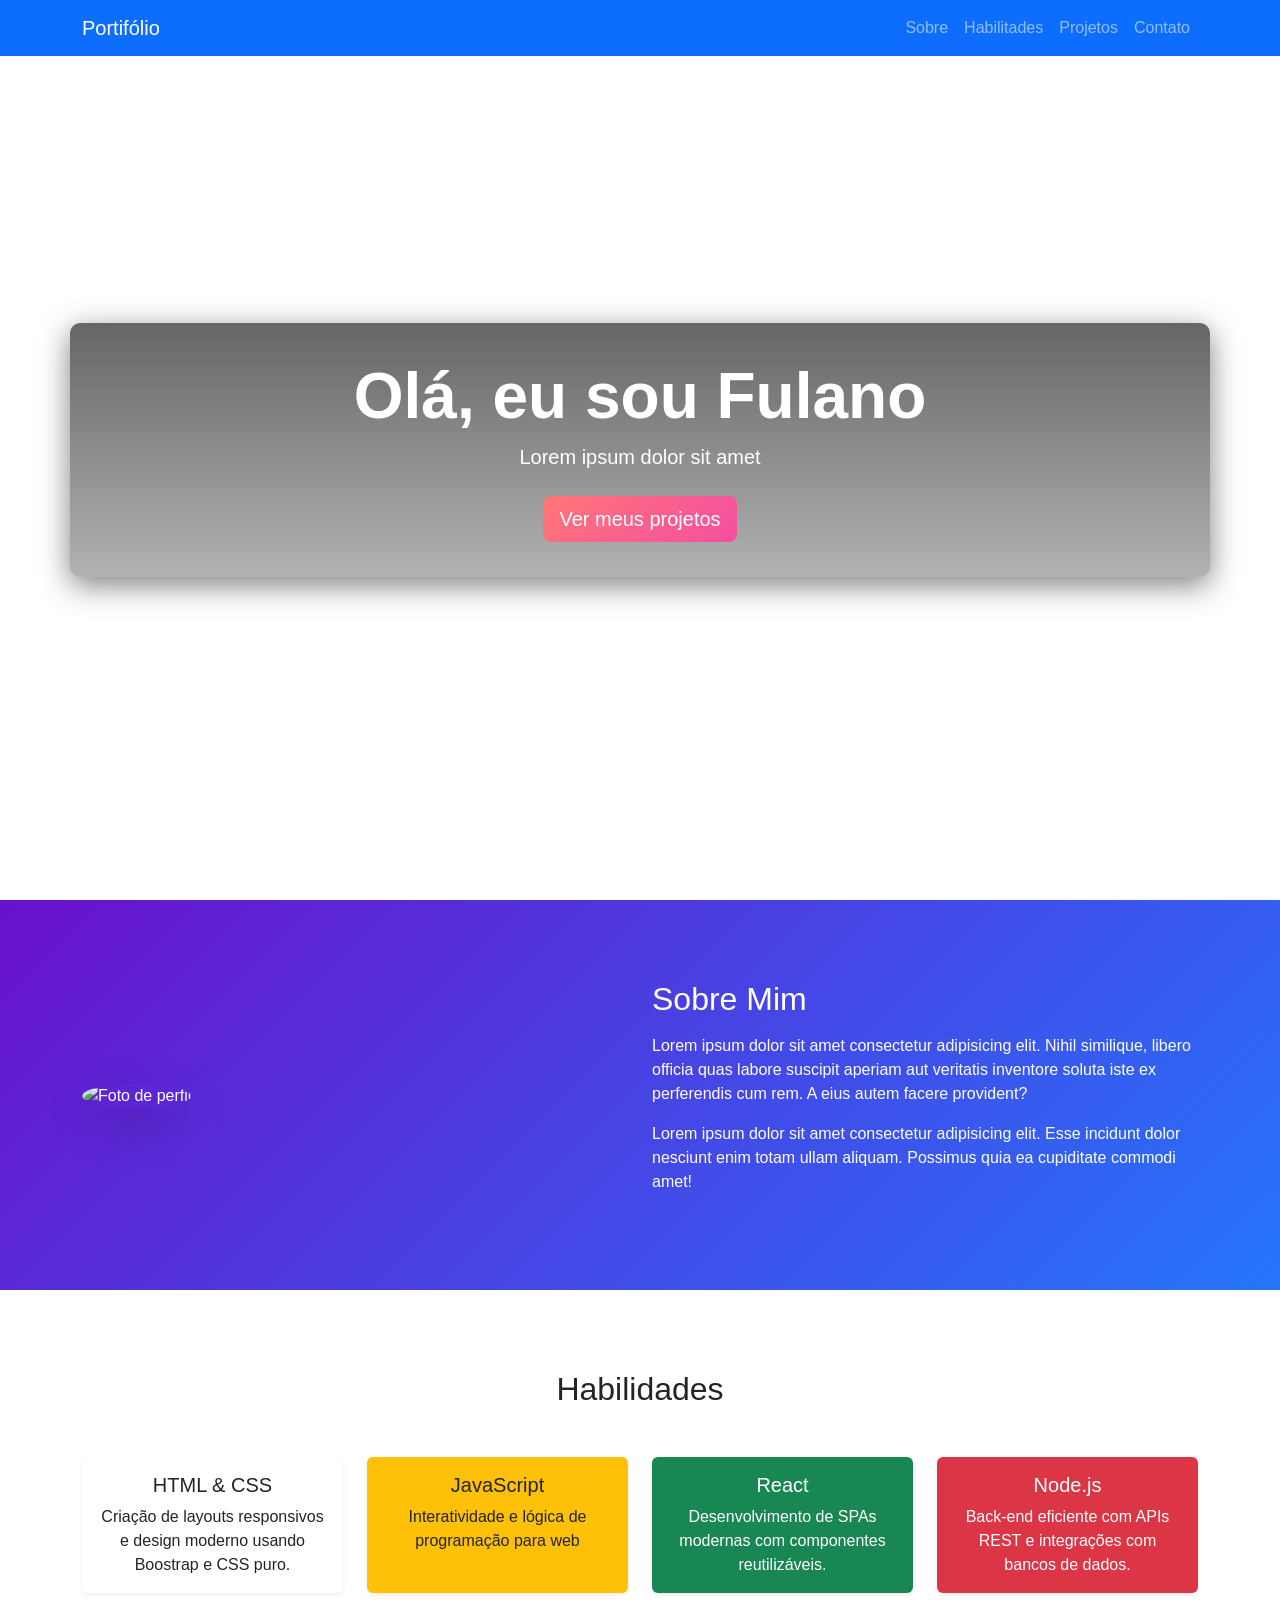
==== index.html @ ba7c92bd "WIP: Seção habilidades" ====
<!DOCTYPE html>
<html lang="pt-br">
  <head>
    <meta charset="UTF-8" />
    <meta name="viewport" content="width=device-width, initial-scale=1.0" />
    <title>Portifólio - Senac</title>
    <link
      href="https://cdn.jsdelivr.net/npm/bootstrap@5.3.2/dist/css/bootstrap.min.css"
      rel="stylesheet" />

    <link
      href="https://cdn.jsdelivr.net/npm/aos@2.3.4/dist/aos.css"
      rel="stylesheet" />

    <link rel="stylesheet" href="./src/assets/css/styles.css" />
  </head>
  <body>

    <!-- Navbar -->
    <nav class="navbar navbar-expand-lg navbar-dark bg-primary fixed-top">
        <div class="container">
          <a class="navbar-brand" href="#">Portifólio</a>
          <button class="navbar-toggler" 
            type="button" 
            data-bs-toggle="collapse" 
            data-bs-target="#navbarNav" 
            aria-controls="navbarNav" 
            aria-expanded="false" 
            aria-label="Toggle navigation"
        >
            <span class="navbar-toggler-icon"></span>
          </button>
          <div class="collapse navbar-collapse" id="navbarNav">
            <ul class="navbar-nav ms-auto">
              <li class="nav-item">
                <a class="nav-link" href="#sobre">Sobre</a>
              </li>
              <li class="nav-item">
                <a class="nav-link" href="#habilidades">Habilitades</a>
              </li>
              <li class="nav-item">
                <a class="nav-link" href="#projetos">Projetos</a>
              </li>
              <li class="nav-item">
                <a class="nav-link" href="#contato" 
                    data-bs-toggle="modal"
                    data-bs-target="#contatoModal">Contato</a>
              </li>
            </ul>
          </div>
        </div>
      </nav>

      <!-- Header com particulas -->
      <header>
        <div id="particles-js"></div>
        <div class="container bg-container" data-aos="fade-up">
            <h1 class="display-3 fw-bold">Olá, eu sou Fulano</h1>
            <p class="lead mb-4">Lorem ipsum dolor sit amet</p>
            <a href="#projetos" class="btn btn-gradient btn-lg">Ver meus projetos</a>
        </div>
      </header>

      <!-- Sobre -->
       <section id="sobre" class="bg-gradient-purple" data-aos="fade-right">
        <div class="container">
          <div class="row align-items-center text-center text-md-start">
            <div class="col-md-6 mb-4 mb-md-0">
              <img src="https://placehold.co/400x400/png" alt="Foto de perfil" 
                class="img-fluid rounded-circle shadow-lg">
            </div>
            <div class="col-md-6">
              <h2 class="mb-3">Sobre Mim</h2>
              <p>
                Lorem ipsum dolor sit amet consectetur adipisicing elit. Nihil similique, 
                libero officia quas labore suscipit aperiam aut veritatis inventore soluta 
                iste ex perferendis cum rem. A eius autem facere provident?
              </p>
              <p>
                Lorem ipsum dolor sit amet consectetur adipisicing elit. Esse incidunt dolor 
                nesciunt enim totam ullam aliquam. Possimus quia ea cupiditate commodi amet!
              </p>
            </div>
          </div>
        </div>
       </section>

       <section id="habilidades" class="bg-gradient-pink" data-aos="fade-left">
        <div class="container">
          <h2 class="text-center mb-5">Habilidades</h2>
          <div class="row g-4 text-center">
            
            <div class="col-md-3" data-aos="zoom-in" data-aos-delay="100">
              <div class="card h-100 card-hover shadow-sm border-0 bg-primary-custom">
                <div class="card-body">
                  <h5 class="card-title">HTML & CSS</h5>
                  <p class="card-text">
                    Criação de layouts responsivos e design moderno usando
                    Boostrap e CSS puro.
                  </p>
                </div>
              </div>
            </div>

            <div class="col-md-3" data-aos="zoom-in" data-aos-delay="200">
              <div class="card h-100 card-hover shadow-sm border-0 bg-warning text-dark">
                <div class="card-body">
                  <h5 class="card-title">JavaScript</h5>
                  <p class="card-text">
                    Interatividade e lógica de programação para web
                  </p>
                </div>
              </div>
            </div>

            <div class="col-md-3" data-aos="zoom-in" data-aos-delay="300">
              <div class="card h-100 card-hover shadow-sm border-0 bg-success text-white">
                <div class="card-body">
                  <h5 class="card-title">React</h5>
                  <p class="card-text">
                    Desenvolvimento de SPAs modernas com componentes reutilizáveis.
                  </p>
                </div>
              </div>
            </div>

            <div class="col-md-3" data-aos="zoom-in" data-aos-delay="400">
              <div class="card h-100 card-hover shadow-sm border-0 bg-danger text-white">
                <div class="card-body">
                  <h5 class="card-title">Node.js</h5>
                  <p class="card-text">
                    Back-end eficiente com APIs REST e integrações com bancos de dados.
                  </p>
                </div>
              </div>
            </div>

          </div>
        </div>
       </section>

    <script src="https://cdn.jsdelivr.net/npm/bootstrap@5.3.2/dist/js/bootstrap.bundle.min.js"></script>
    <script src="https://cdn.jsdelivr.net/npm/aos@2.3.4/dist/aos.js"></script>
    <script src="https://cdn.jsdelivr.net/npm/particles.js@2.0.0/particles.min.js"></script>

    <script>
        AOS.init({duration: 1000, once: true});

        particlesJS("particles-js", {
          particles: {
              number: {value: 80},
              color: {value: ["#ff7676", "#F54ea2", "#6A11CB", "#2575FC"]},
              shape: {type: "circle"},
              opacity: {value: 0.7},
              size: {value: 3},
              move: {
                enable: true,
                speed: 2,
                direction: "none"
              },
          },
          interactivity: {
            events: {
              onhover: {
                enable: true,
                mode: "repulse"
              }
            }
          }
        });
    </script>
</body>
</html>
---- src/assets/css/styles.css ----
header{
    position: relative;
    min-height: 100vh;
    color: #fff;
    text-align: center;
    display: flex;
    justify-content: center;
    align-items: center;
    overflow: hidden;

    .container{
        z-index: 1;
        position: relative;
    }

    .bg-container{
        background: linear-gradient(rgba(0, 0, 0, 0.6), rgba(0, 0, 0, 0.3));
        padding: 35px;
        box-shadow: 0 8px 30px rgba(0, 0, 0, 0.5);
        border-radius: 10px;
    }
}

#particles-js{
    position: absolute;
    width: 100%;
    height: 100%;
    top: 0;
    left: 0;
    z-index: 0;
}

.btn-gradient{
    background: linear-gradient(135deg, #ff7676, #f54ea2);
    border: none;
    color: #fff;
    transition: all 0.3s;

    &:hover{
        opacity: 0.85;
    }
}

section{
    padding: 80px 0;
}

body{
    scroll-behavior: smooth;
    font-family: "Segoe UI", Tahoma, Geneva, Verdana, sans-serif;
}

.bg-gradient-purple{
    background: linear-gradient(135deg, #6a11cb, #2575fc);
    color: #fff;
}
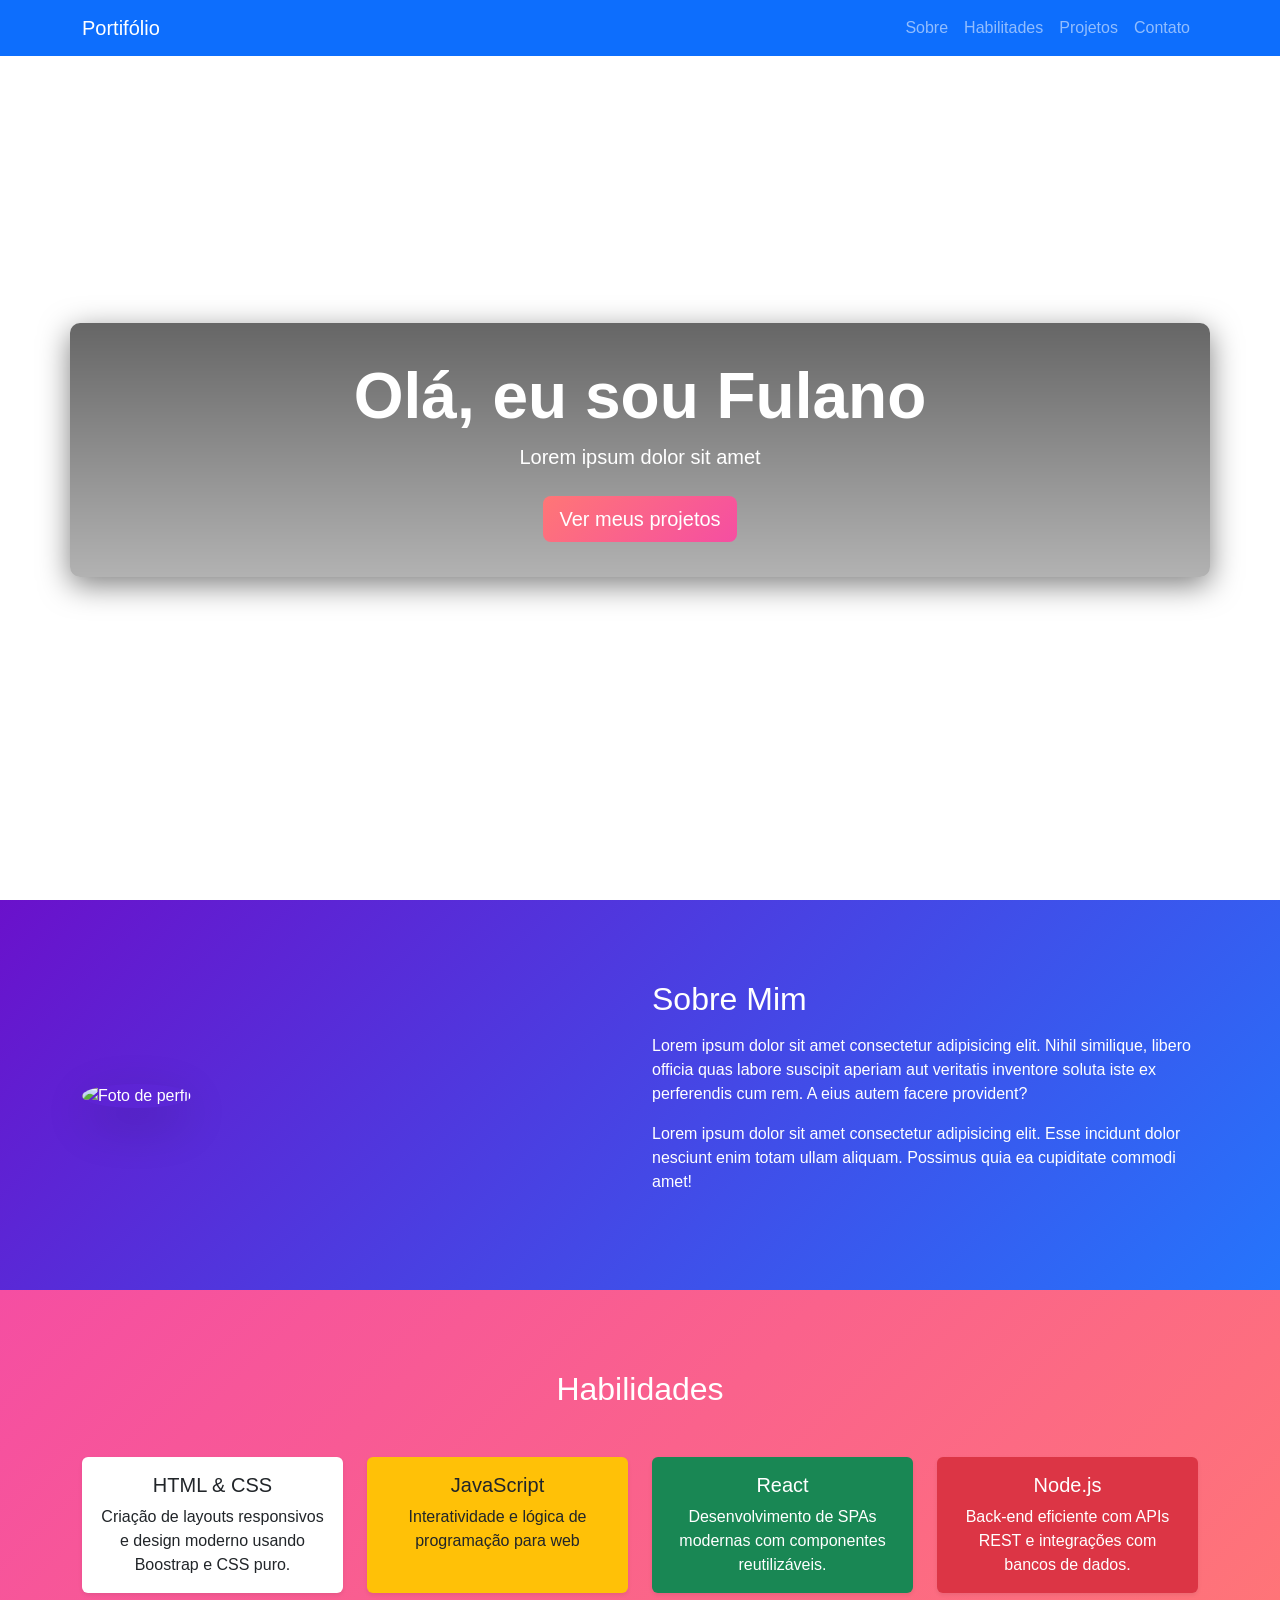
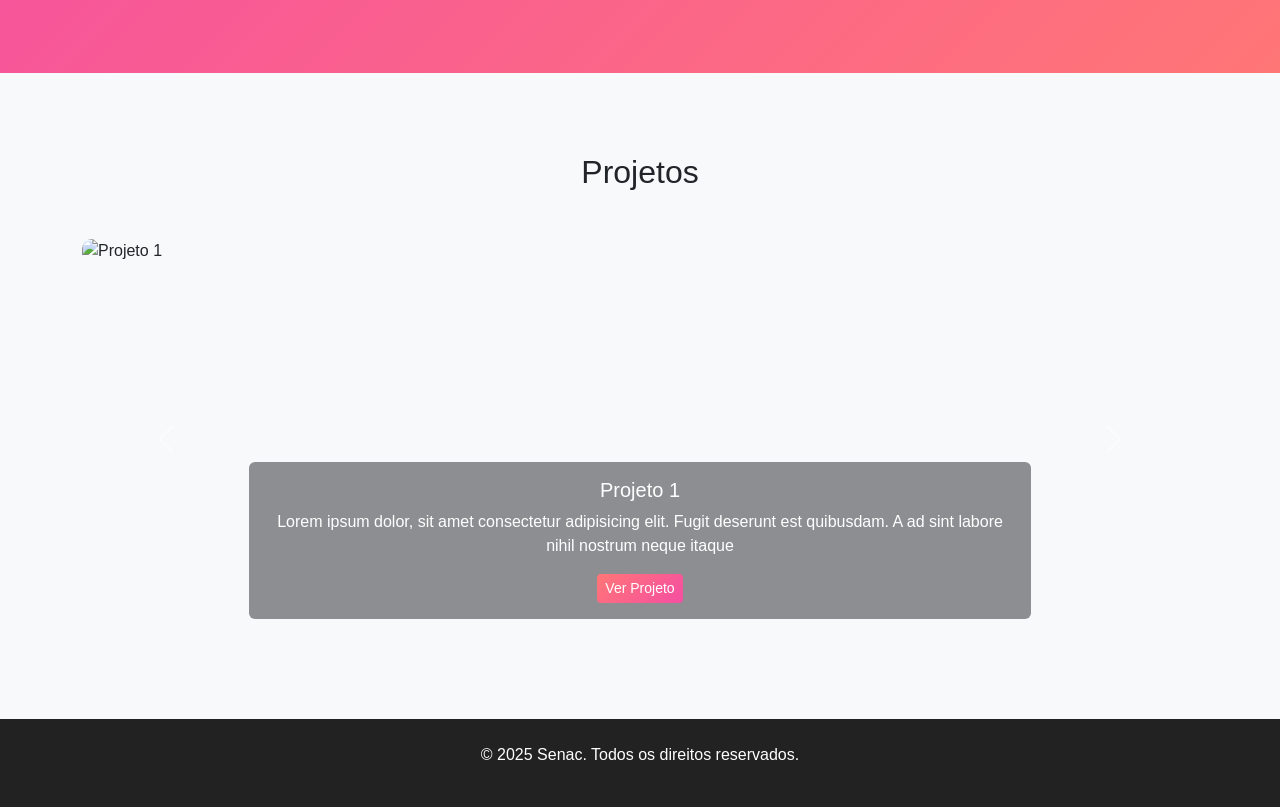
==== commit be959117: "Finalizando exemplo" ====
--- a/index.html
+++ b/index.html
@@ -138,6 +138,109 @@
           </div>
         </div>
        </section>
+
+       <!-- Projetos -->
+       <section id="projetos" class="bg-light" data-aos="fade-up">
+        <div class="container">
+          <h2 class="text-center mb-5">Projetos</h2>
+          <div id="projetosCarousel" class="carousel slide" data-bs-ride="carousel">
+            <div class="carousel-inner">
+
+              <div class="carousel-item active">
+                <img src="https://placehold.co/1200x400/png" alt="Projeto 1" 
+                  class="d-block w-100">
+                <div class="carousel-caption d-none d-md-block bg-dark bg-opacity-50 rounded p-3">
+                  <h5>Projeto 1</h5>
+                  <p>Lorem ipsum dolor, sit amet consectetur adipisicing elit. 
+                    Fugit deserunt est quibusdam. A ad sint labore nihil nostrum neque itaque
+                  </p>
+                  <a href="#" class="btn btn-gradient btn-sm">
+                    Ver Projeto
+                  </a>
+                </div>
+              </div>
+
+              <div class="carousel-item">
+                <img src="https://placehold.co/1200x400/png" alt="Projeto 2" 
+                  class="d-block w-100">
+                <div class="carousel-caption d-none d-md-block bg-dark bg-opacity-50 rounded p-3">
+                  <h5>Projeto 2</h5>
+                  <p>Lorem ipsum dolor, sit amet consectetur adipisicing elit. 
+                    Fugit deserunt est quibusdam. A ad sint labore nihil nostrum neque itaque
+                  </p>
+                  <a href="#" class="btn btn-gradient btn-sm">
+                    Ver Projeto
+                  </a>
+                </div>
+              </div>
+
+              <div class="carousel-item">
+                <img src="https://placehold.co/1200x400/png" alt="Projeto 3" 
+                  class="d-block w-100">
+                <div class="carousel-caption d-none d-md-block bg-dark bg-opacity-50 rounded p-3">
+                  <h5>Projeto 3</h5>
+                  <p>Lorem ipsum dolor, sit amet consectetur adipisicing elit. 
+                    Fugit deserunt est quibusdam. A ad sint labore nihil nostrum neque itaque
+                  </p>
+                  <a href="#" class="btn btn-gradient btn-sm">
+                    Ver Projeto
+                  </a>
+                </div>
+              </div>
+
+            </div>
+            <button class="carousel-control-prev" type="button" 
+              data-bs-target="#projetosCarousel" data-bs-slide="prev">
+              <span class="carousel-control-prev-icon"></span>
+            </button>
+
+            <button class="carousel-control-next" type="button" 
+              data-bs-target="#projetosCarousel" data-bs-slide="next">
+              <span class="carousel-control-next-icon"></span>
+            </button>
+          </div>
+        </div>
+       </section>
+
+       <!-- Modal Contato -->
+       <div class="modal fade" id="contatoModal" tabindex="-1" 
+          aria-labelledby="contatoModalLabel" aria-hidden="true">
+        <div class="modal-dialog modal-dialog-centered">
+          <div class="modal-content">
+            <div class="modal-header bg-gradient-pink text-white">
+              <h5 class="modal-title" id="contatoModalLabel">Entre em Contato</h5>
+              <button type="button" class="btn-close btn-close-white" 
+                data-bs-dismiss="modal"></button>
+            </div>
+            <div class="modal-body">
+              <form>
+                <div class="mb-3">
+                  <label for="nome" class="form-label">Nome</label>
+                  <input type="text" class="form-control" id="nome" 
+                    placeholder="Seu nome" />
+                </div>
+
+                <div class="mb-3">
+                  <label for="email" class="form-label">E-mail</label>
+                  <input type="email" class="form-control" id="email" 
+                    placeholder="Seu e-mail" />
+                </div>
+
+                <div class="mb-3">
+                  <label for="mensagem" class="form-label">Mensagem</label>
+                  <textarea id="mensagem" class="form-control"
+                    rows="4" placeholder="Escreva sua mensagem"></textarea>
+                </div>
+                <button type="submit" class="btn btn-gradient w-100">Enviar</button>
+              </form>
+            </div>
+          </div>
+        </div>
+       </div>
+
+       <footer class="text-center py-4">
+        <p>&copy; 2025 Senac. Todos os direitos reservados.</p>
+       </footer>
 
     <script src="https://cdn.jsdelivr.net/npm/bootstrap@5.3.2/dist/js/bootstrap.bundle.min.js"></script>
     <script src="https://cdn.jsdelivr.net/npm/aos@2.3.4/dist/aos.js"></script>
--- a/src/assets/css/styles.css
+++ b/src/assets/css/styles.css
@@ -53,4 +53,29 @@
 .bg-gradient-purple{
     background: linear-gradient(135deg, #6a11cb, #2575fc);
     color: #fff;
+}
+
+.bg-gradient-pink{
+    background: linear-gradient(135deg, #f54ea2, #ff7676);
+    color: #fff;
+}
+
+.card-hover{
+    transition: transform 0.3s, box-shadow 0.3s;
+
+    &:hover{
+        transform: translateY(-10px);
+        box-shadow: 0 10px 20px rgba(0, 0, 0, 0.3);
+    }
+}
+
+.carousel-item img{
+    height: 400px;
+    object-fit: cover;
+    border-radius: 10px;
+}
+
+footer{
+    background: #222;
+    color: #fff;
 }
